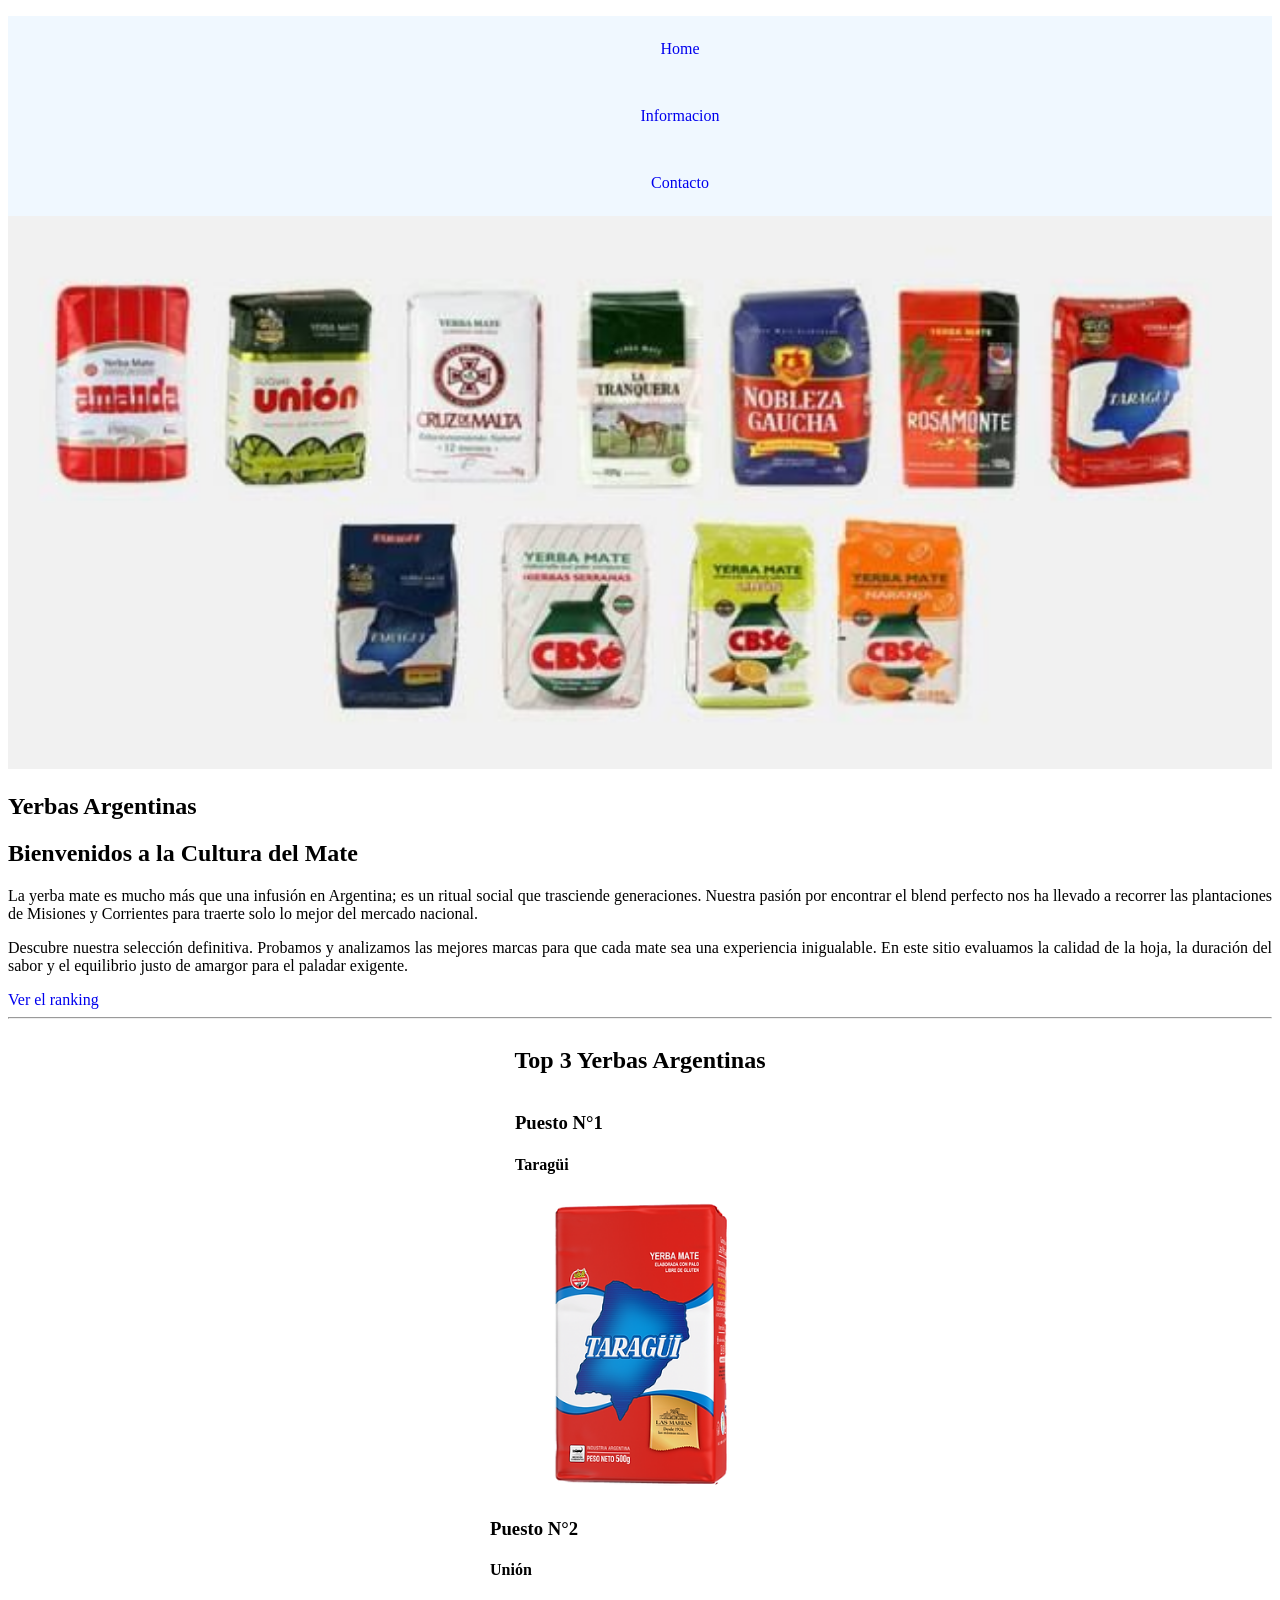
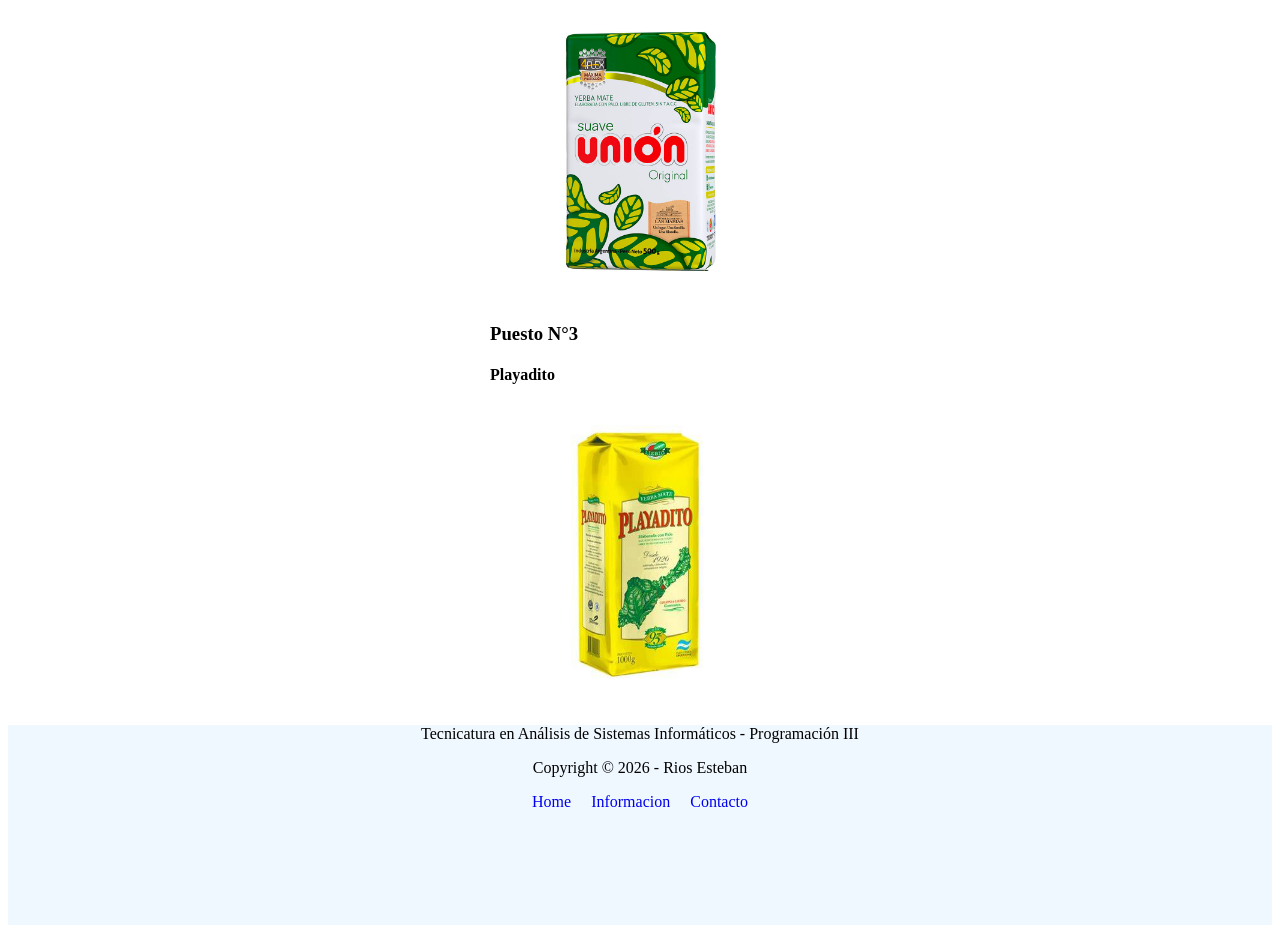
==== index.html @ b075c27d "first commit" ====
<!DOCTYPE html>
<html lang="es">
<head>
    <meta charset="UTF-8">
    <meta name="viewport" content="width=device-width, initial-scale=1.0">
    <title>Yerbas Argentinas - Inicio</title>

    <style>
        a, ul, li {
            text-decoration: none;
            list-style: none;
        }
    </style>
</head>
<body>
    <header>
        <nav style="width: 100%; height: 200px; background-color: aliceblue;">
            <ul style="height: 100%; width: 100%; display: flex; flex-direction: column; justify-content: space-around; align-items: center;">
                <a href="/yerbas/index.html">Home</a>
                <a href="/yerbas/info.html">Informacion</a>
                <a href="/yerbas/contacto.html">Contacto</a>
            </ul>
        </nav>
    </header>

    <main>
        <section class="hero">
            <img width="100%" src="./img/hero.jpg" alt="Campo de cultivo de yerba mate en el norte argentino">
            <h1>Yerbas Argentinas</h1>
            
            <article>
                <h2>Bienvenidos a la Cultura del Mate</h2>
                <p style="text-align: justify;">
                    La yerba mate es mucho más que una infusión en Argentina; es un ritual social que trasciende generaciones. Nuestra pasión por encontrar el blend perfecto nos ha llevado a recorrer las plantaciones de Misiones y Corrientes para traerte solo lo mejor del mercado nacional.
                </p>
                <p style="text-align: justify;">
                    Descubre nuestra selección definitiva. Probamos y analizamos las mejores marcas para que cada mate sea una experiencia inigualable. En este sitio evaluamos la calidad de la hoja, la duración del sabor y el equilibrio justo de amargor para el paladar exigente.
                </p>
                <a href="#top-marcas">Ver el ranking</a>
            </article>
        </section>

        <hr>

        <section id="top-marcas" style="display: flex; flex-direction: column; justify-content: center; align-items: center;">
            <h2>Top 3 Yerbas Argentinas</h2>
            
            <div>
                <h3>Puesto N°1</h3>
                <h4>Taragüi</h4>
                <img height="300px" src="./img/3D+Taragui+Yerba+2024+x+500g+Centenario+L-3278444449.png" alt="Paquete de Yerba Taragüi edición Centenario">
            </div>

            <div>
                <h3>Puesto N°2</h3>
                <h4>Unión</h4>
                <img height="300px" src="./img/Yerba-Mate-Union-4flex-1-2kg-1-853196-3556077291.jpg" alt="Paquete de Yerba Unión suave">
            </div>

            <div>
                <h3>Puesto N°3</h3>
                <h4>Playadito</h4>
                <img height="300px" src="./img/OIP-3209015301.jpg" alt="Paquete de Yerba Playadito tradicional">
            </div>
        </section>
    </main>

    <footer style="width: 100%; height: 200px; background-color: aliceblue; text-align: center;"> 
        <p>Tecnicatura en Análisis de Sistemas Informáticos - Programación III</p>
        <p>Copyright &copy; 2026 - Rios Esteban</p>
        <ul style="display: flex; justify-content: center; gap: 20px; padding: 0;">
            <li><a href="index.html">Home</a></li>
            <li><a href="info.html">Informacion</a></li>
            <li><a href="contacto.html">Contacto</a></li>
        </ul>
    </footer>

</body>
</html>
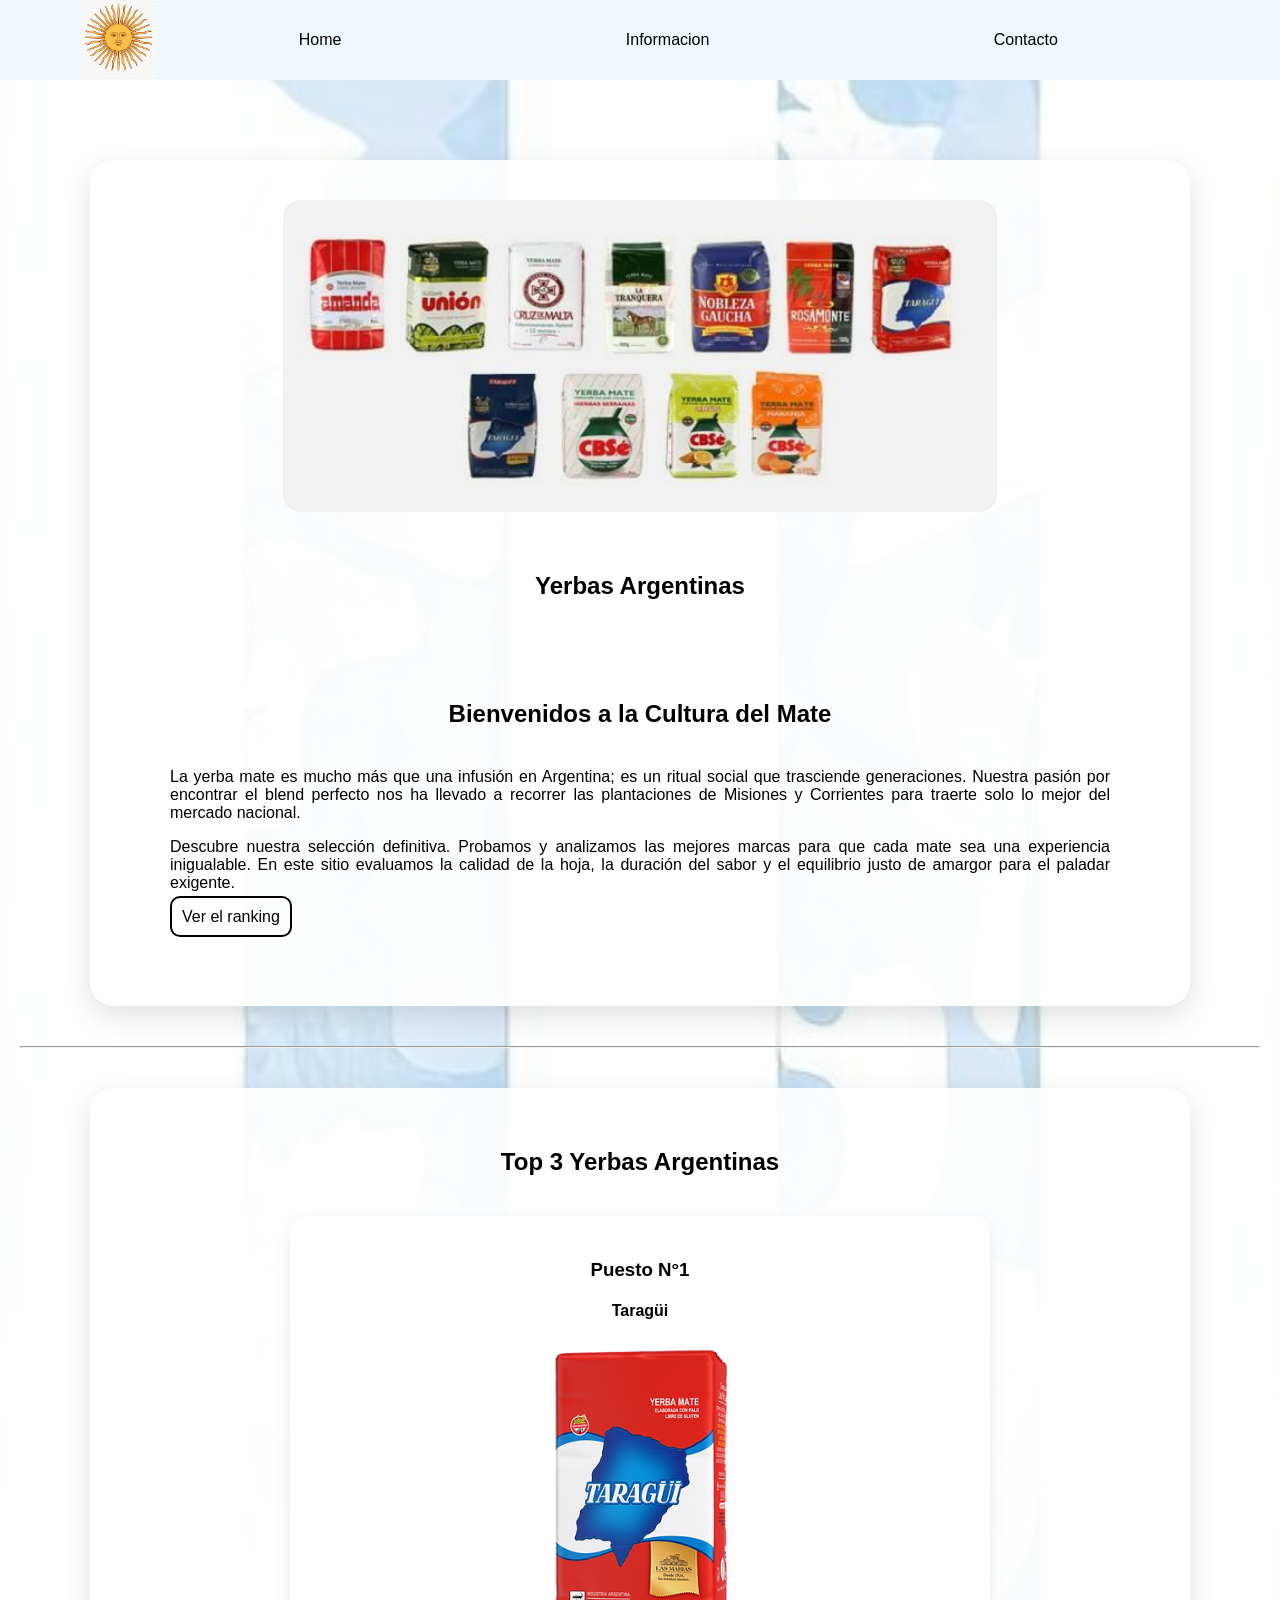
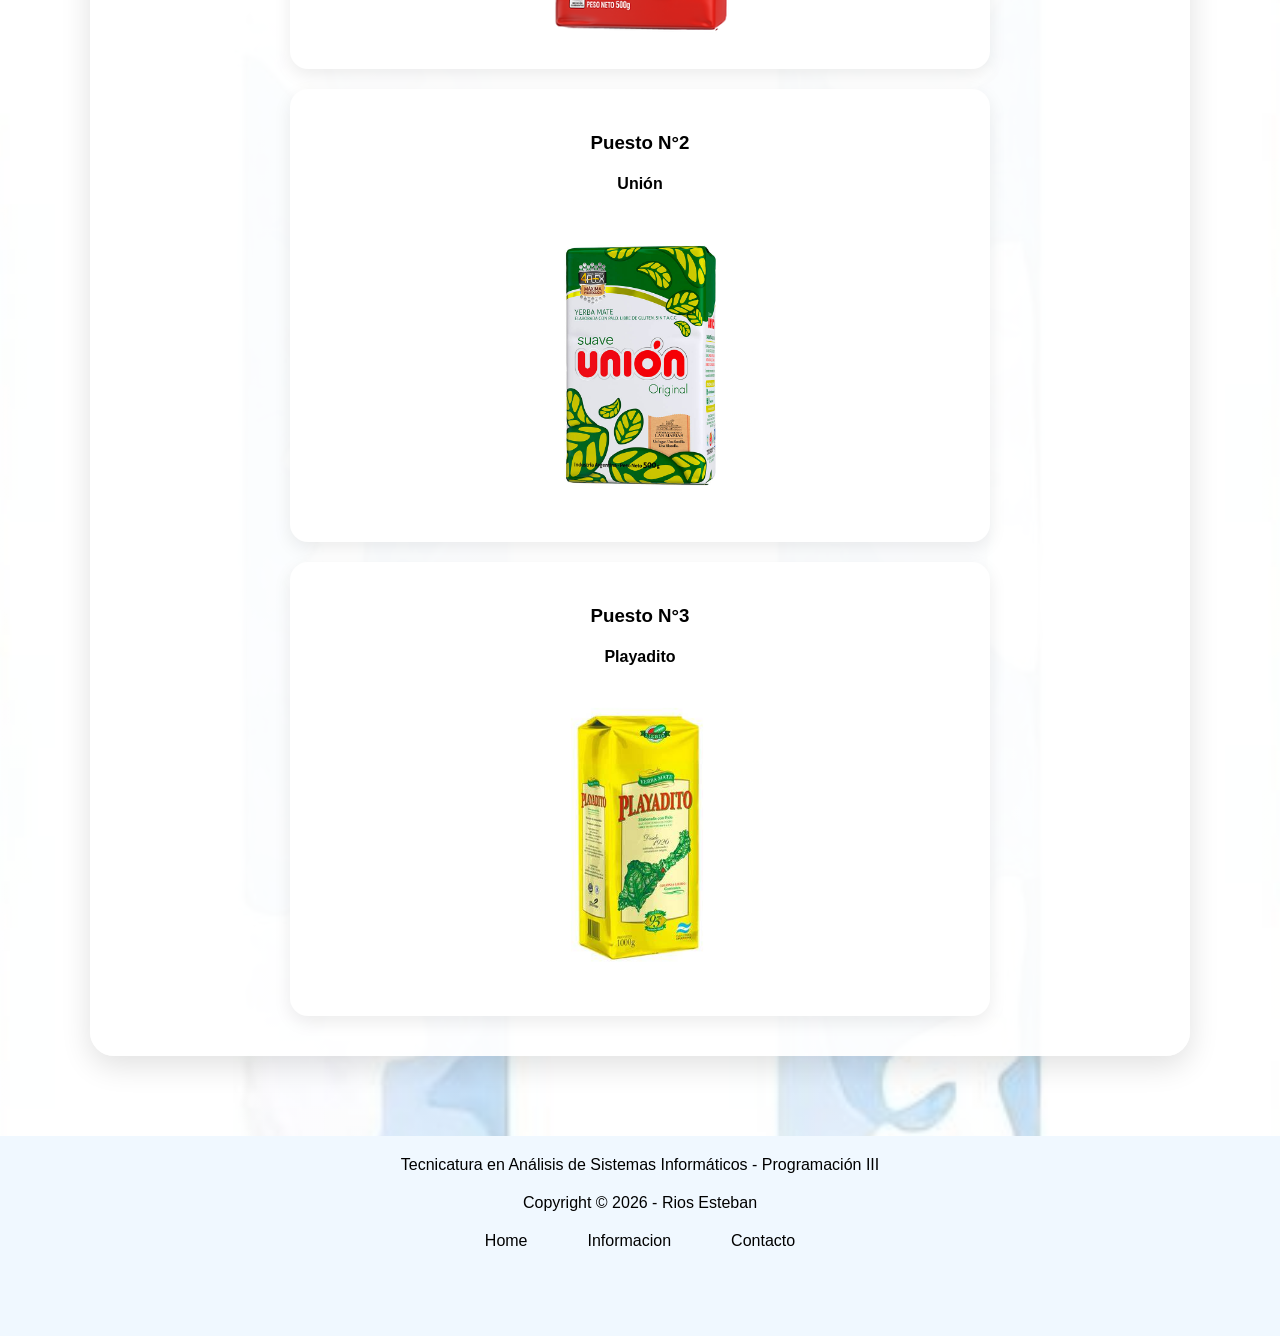
==== commit 2c881061: "feat:design all the page, and add more img" ====
--- a/index.html
+++ b/index.html
@@ -4,76 +4,75 @@
     <meta charset="UTF-8">
     <meta name="viewport" content="width=device-width, initial-scale=1.0">
     <title>Yerbas Argentinas - Inicio</title>
+    <link rel="stylesheet" href="./assets/styles.css">
+</head>
 
-    <style>
-        a, ul, li {
-            text-decoration: none;
-            list-style: none;
-        }
-    </style>
-</head>
-<body>
-    <header>
-        <nav style="width: 100%; height: 200px; background-color: aliceblue;">
-            <ul style="height: 100%; width: 100%; display: flex; flex-direction: column; justify-content: space-around; align-items: center;">
-                <a href="/yerbas/index.html">Home</a>
-                <a href="/yerbas/info.html">Informacion</a>
-                <a href="/yerbas/contacto.html">Contacto</a>
+<body class="page">
+    <header class="header">
+        <nav class="header__nav">
+            <img class="header__icon" src="./assets/sol.png" alt="">
+            <ul class="header__menu">
+                <li class="header__item"><a class="header__link" href="./index.html">Home</a></li>
+                <li class="header__item"><a class="header__link" href="./info.html">Informacion</a></li>
+                <li class="header__item"><a class="header__link" href="./contacto.html">Contacto</a></li>
             </ul>
         </nav>
     </header>
 
-    <main>
+    <main class="main">
         <section class="hero">
-            <img width="100%" src="./img/hero.jpg" alt="Campo de cultivo de yerba mate en el norte argentino">
-            <h1>Yerbas Argentinas</h1>
-            
-            <article>
-                <h2>Bienvenidos a la Cultura del Mate</h2>
-                <p style="text-align: justify;">
+            <img class="hero__image" src="./img/hero.jpg" alt="Campo de cultivo de yerba mate en el norte argentino">
+            <h1 class="hero__title">Yerbas Argentinas</h1>
+
+            <article class="hero__content">
+                <h2 class="hero__subtitle">Bienvenidos a la Cultura del Mate</h2>
+
+                <p class="hero__text">
                     La yerba mate es mucho más que una infusión en Argentina; es un ritual social que trasciende generaciones. Nuestra pasión por encontrar el blend perfecto nos ha llevado a recorrer las plantaciones de Misiones y Corrientes para traerte solo lo mejor del mercado nacional.
                 </p>
-                <p style="text-align: justify;">
+
+                <p class="hero__text">
                     Descubre nuestra selección definitiva. Probamos y analizamos las mejores marcas para que cada mate sea una experiencia inigualable. En este sitio evaluamos la calidad de la hoja, la duración del sabor y el equilibrio justo de amargor para el paladar exigente.
                 </p>
-                <a href="#top-marcas">Ver el ranking</a>
+
+                <a class="hero__link" href="#top-marcas">Ver el ranking</a>
             </article>
         </section>
 
-        <hr>
+        <hr class="separator">
 
-        <section id="top-marcas" style="display: flex; flex-direction: column; justify-content: center; align-items: center;">
-            <h2>Top 3 Yerbas Argentinas</h2>
-            
-            <div>
-                <h3>Puesto N°1</h3>
-                <h4>Taragüi</h4>
-                <img height="300px" src="./img/3D+Taragui+Yerba+2024+x+500g+Centenario+L-3278444449.png" alt="Paquete de Yerba Taragüi edición Centenario">
+        <section id="top-marcas" class="ranking">
+            <h2 class="ranking__title">Top 3 Yerbas Argentinas</h2>
+
+            <div class="ranking__card">
+                <h3 class="ranking__position">Puesto N°1</h3>
+                <h4 class="ranking__brand">Taragüi</h4>
+                <img class="ranking__image" src="./img/3D+Taragui+Yerba+2024+x+500g+Centenario+L-3278444449.png" alt="Paquete de Yerba Taragüi edición Centenario">
             </div>
 
-            <div>
-                <h3>Puesto N°2</h3>
-                <h4>Unión</h4>
-                <img height="300px" src="./img/Yerba-Mate-Union-4flex-1-2kg-1-853196-3556077291.jpg" alt="Paquete de Yerba Unión suave">
+            <div class="ranking__card">
+                <h3 class="ranking__position">Puesto N°2</h3>
+                <h4 class="ranking__brand">Unión</h4>
+                <img class="ranking__image" src="./img/Yerba-Mate-Union-4flex-1-2kg-1-853196-3556077291.jpg" alt="Paquete de Yerba Unión suave">
             </div>
 
-            <div>
-                <h3>Puesto N°3</h3>
-                <h4>Playadito</h4>
-                <img height="300px" src="./img/OIP-3209015301.jpg" alt="Paquete de Yerba Playadito tradicional">
+            <div class="ranking__card">
+                <h3 class="ranking__position">Puesto N°3</h3>
+                <h4 class="ranking__brand">Playadito</h4>
+                <img class="ranking__image" src="./img/OIP-3209015301.jpg" alt="Paquete de Yerba Playadito tradicional">
             </div>
         </section>
     </main>
 
-    <footer style="width: 100%; height: 200px; background-color: aliceblue; text-align: center;"> 
-        <p>Tecnicatura en Análisis de Sistemas Informáticos - Programación III</p>
-        <p>Copyright &copy; 2026 - Rios Esteban</p>
-        <ul style="display: flex; justify-content: center; gap: 20px; padding: 0;">
-            <li><a href="index.html">Home</a></li>
-            <li><a href="info.html">Informacion</a></li>
-            <li><a href="contacto.html">Contacto</a></li>
+    <footer class="footer">
+        <p class="footer__text">Tecnicatura en Análisis de Sistemas Informáticos - Programación III</p>
+        <p class="footer__text">Copyright &copy; 2026 - Rios Esteban</p>
+
+        <ul class="footer__menu">
+            <li class="header__item"><a class="header__link" href="./index.html">Home</a></li>
+                <li class="header__item"><a class="header__link" href="./info.html">Informacion</a></li>
+                <li class="header__item"><a class="header__link" href="./contacto.html">Contacto</a></li>
         </ul>
     </footer>
-
 </body>
 </html>
--- a/assets/styles.css
+++ b/assets/styles.css
@@ -0,0 +1,466 @@
+* {
+    box-sizing: border-box;
+}
+
+.page {
+    margin: 0;
+    min-height: 100vh;
+    font-family: Arial, sans-serif;
+    background-image: linear-gradient(rgba(255, 255, 255, 0.45), rgba(255, 255, 255, 0.45)), url(./bg.jpg);
+    background-size: cover;
+    background-position: center;
+    background-repeat: no-repeat;
+}
+
+.header {
+    width: 100%;
+}
+
+.header__menu {
+    width: 100%;
+    height: 100%;
+    margin: 0;
+    padding: 0;
+    display: flex;
+    justify-content: space-around;
+    align-items: center;
+    list-style: none;
+}
+
+.header__nav {
+    width: 100%;
+    height: 80px;
+    background-color: aliceblue;
+    display: flex;
+    justify-content: space-between;
+    align-items: center;
+    padding: 0 80px;
+}
+
+.header__icon {
+    height: 80px;
+}
+
+.header__item {
+    list-style: none;
+    padding: 20px;
+    border-radius: 20px;
+}
+
+.header__item:hover > .header__link:hover {
+    background-color: white;
+    color: goldenrod;
+}
+
+.header__item:hover {
+    background-color: white;
+    color: goldenrod;
+}
+
+.header__link {
+    text-decoration: none;
+    color: black;
+}
+
+.main {
+    width: 100%;
+    padding: 40px 20px;
+}
+
+.hero {
+    width: 100%;
+    max-width: 1100px;
+    margin: 40px auto;
+    padding: 40px;
+    background-color: rgba(255, 255, 255, 0.92);
+    border-radius: 24px;
+    box-shadow: 0 10px 30px rgba(0, 0, 0, 0.12);
+    display: flex;
+    flex-direction: column;
+    align-items: center;
+}
+
+.hero__image {
+    width: 70%;
+    border-radius: 18px;
+}
+
+.hero__title {
+    padding-top: 40px;
+    text-align: center;
+}
+
+.hero__content {
+    padding: 40px;
+}
+
+.hero__subtitle {
+    text-align: center;
+    padding: 20px;
+}
+
+.hero__text {
+    text-align: justify;
+}
+
+.hero__link {
+    text-decoration: none;
+    color: black;
+    border: 2px solid black;
+    padding: 10px;
+    border-radius: 10px;
+}
+
+.hero__link:hover {
+    background-color: cornsilk;
+}
+
+.separator {
+    width: 100%;
+}
+
+.ranking {
+    width: 100%;
+    max-width: 1100px;
+    margin: 40px auto;
+    padding: 40px;
+    background-color: rgba(255, 255, 255, 0.92);
+    border-radius: 24px;
+    box-shadow: 0 10px 30px rgba(0, 0, 0, 0.12);
+    display: flex;
+    flex-direction: column;
+    justify-content: center;
+    align-items: center;
+    gap: 20px;
+}
+
+.ranking__title {
+    text-align: center;
+}
+
+.ranking__card {
+    width: 100%;
+    max-width: 700px;
+    padding: 24px;
+    text-align: center;
+    background-color: white;
+    border-radius: 18px;
+    box-shadow: 0 6px 18px rgba(0, 0, 0, 0.08);
+}
+
+.ranking__position {
+    text-align: center;
+}
+
+.ranking__brand {
+    text-align: center;
+}
+
+.ranking__image {
+    height: 300px;
+    max-width: 100%;
+    object-fit: contain;
+}
+
+.footer {
+    width: 100%;
+    height: 200px;
+    background-color: aliceblue;
+    text-align: center;
+}
+
+.footer__text {
+    margin: 0;
+    padding-top: 20px;
+}
+
+.footer__menu {
+    margin: 0;
+    padding: 0;
+    display: flex;
+    justify-content: center;
+    gap: 20px;
+    list-style: none;
+}
+
+.footer__item {
+    list-style: none;
+}
+
+.footer__link {
+    text-decoration: none;
+    color: black;
+}
+
+.contact {
+    width: 100%;
+    padding: 30px 20px;
+}
+
+.contact__title {
+    text-align: center;
+}
+
+.contact__container {
+    width: 100%;
+    max-width: 700px;
+    margin: 40px auto;
+    padding: 40px;
+    background-color: rgba(255, 255, 255, 0.92);
+    border-radius: 24px;
+    box-shadow: 0 10px 30px rgba(0, 0, 0, 0.12);
+}
+
+.contact__form {
+    width: 100%;
+}
+
+.contact__fieldset {
+    margin-bottom: 20px;
+    padding: 20px;
+    border: 1px solid #cccccc;
+    border-radius: 14px;
+}
+
+.contact__legend {
+    font-weight: bold;
+}
+
+.contact__field {
+    margin-bottom: 15px;
+}
+
+.contact__label {
+    display: inline-block;
+    margin-bottom: 5px;
+}
+
+.contact__input {
+    width: 100%;
+    padding: 8px;
+}
+
+.contact__select {
+    width: 100%;
+    padding: 8px;
+}
+
+.contact__option {
+    color: black;
+}
+
+.contact__text {
+    margin-bottom: 8px;
+}
+
+.contact__choice {
+    margin-bottom: 8px;
+}
+
+.contact__radio {
+    margin-right: 5px;
+}
+
+.contact__checkbox {
+    margin-right: 5px;
+}
+
+.contact__textarea {
+    min-width: 250px;
+    max-width: 400px;
+    min-height: 100px;
+    width: 100%;
+    padding: 8px;
+    resize: vertical;
+}
+
+.contact__actions {
+    margin-top: 20px;
+}
+
+.contact__button {
+    padding: 10px 15px;
+    cursor: pointer;
+}
+
+.contact__button--secondary {
+    margin-left: 10px;
+}
+
+.info {
+    width: 100%;
+    padding: 30px 20px;
+}
+
+.info__section {
+    width: 100%;
+    max-width: 900px;
+    margin: 40px auto;
+    padding: 40px;
+    background-color: rgba(255, 255, 255, 0.92);
+    border-radius: 24px;
+    box-shadow: 0 10px 30px rgba(0, 0, 0, 0.12);
+}
+
+.info__title {
+    text-align: center;
+}
+
+.info__image {
+    width: 100%;
+    max-width: 700px;
+    display: block;
+    margin: 0 auto;
+    border-radius: 18px;
+}
+
+.info__text {
+    text-align: justify;
+}
+
+.info__strong {
+    font-weight: bold;
+}
+
+.info__emphasis {
+    font-style: italic;
+}
+
+.info__video {
+    width: 100%;
+    max-width: 767px;
+    height: 432px;
+    display: block;
+    margin: 20px auto;
+    border-radius: 18px;
+}
+
+.info__separator {
+    margin: 30px 0;
+}
+
+.info__subtitle {
+    text-align: center;
+}
+
+.info__table {
+    width: 100%;
+    border-collapse: collapse;
+    margin: 20px 0;
+}
+
+.info__table-header {
+    border: 1px solid black;
+    padding: 10px;
+    background-color: aliceblue;
+}
+
+.info__table-data {
+    border: 1px solid black;
+    padding: 10px;
+    text-align: center;
+}
+
+.info__table-data--footer {
+    font-weight: bold;
+    background-color: aliceblue;
+}
+
+.info__list {
+    padding-left: 25px;
+}
+
+.info__list-item {
+    margin-bottom: 8px;
+    list-style: disc;
+}
+
+.info__sublist {
+    padding-left: 25px;
+    margin-top: 8px;
+}
+
+.info__sublist-item {
+    margin-bottom: 6px;
+    list-style: decimal;
+}
+
+.info__steps {
+    padding-left: 25px;
+}
+
+.info__steps-item {
+    margin-bottom: 8px;
+    list-style: decimal;
+}
+
+.info__glossary {
+    margin-top: 20px;
+}
+
+.info__term {
+    font-weight: bold;
+    margin-top: 15px;
+}
+
+.info__definition {
+    margin-left: 20px;
+    margin-bottom: 10px;
+}
+
+@media (max-width: 700px) {
+    .header__nav {
+        height: auto;
+        padding: 15px 20px;
+        flex-direction: column;
+        gap: 10px;
+    }
+
+    .header__menu {
+        flex-direction: column;
+        gap: 8px;
+    }
+
+    .header__item {
+        padding: 10px;
+    }
+
+    .main {
+        padding: 24px 12px;
+    }
+
+    .hero,
+    .ranking,
+    .contact__container,
+    .info__section {
+        margin: 24px auto;
+        padding: 24px 18px;
+        border-radius: 18px;
+    }
+
+    .hero__image {
+        width: 100%;
+    }
+
+    .hero__content {
+        padding: 20px 0;
+    }
+
+    .ranking__card {
+        padding: 18px;
+    }
+
+    .ranking__image {
+        height: auto;
+        width: 100%;
+    }
+
+    .contact__textarea {
+        min-width: 100%;
+        max-width: 100%;
+    }
+
+    .info__video {
+        height: 220px;
+    }
+}
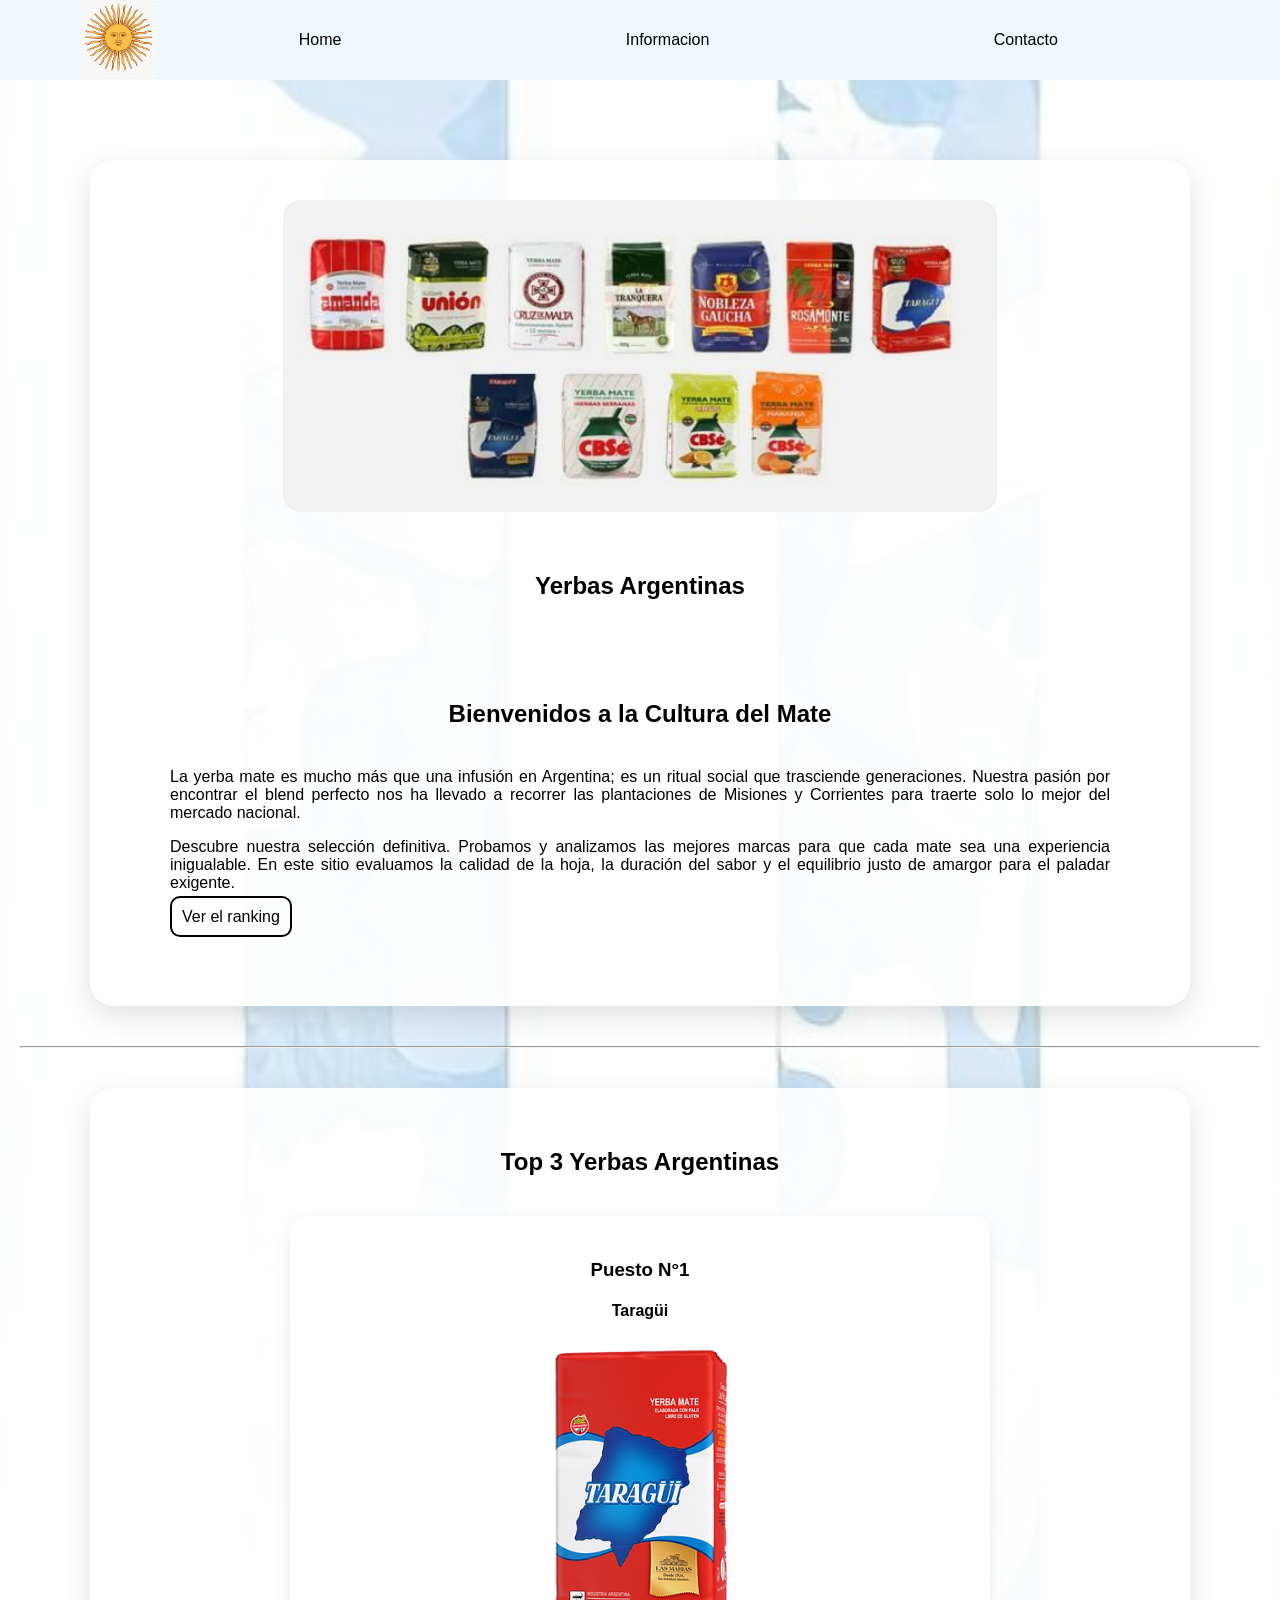
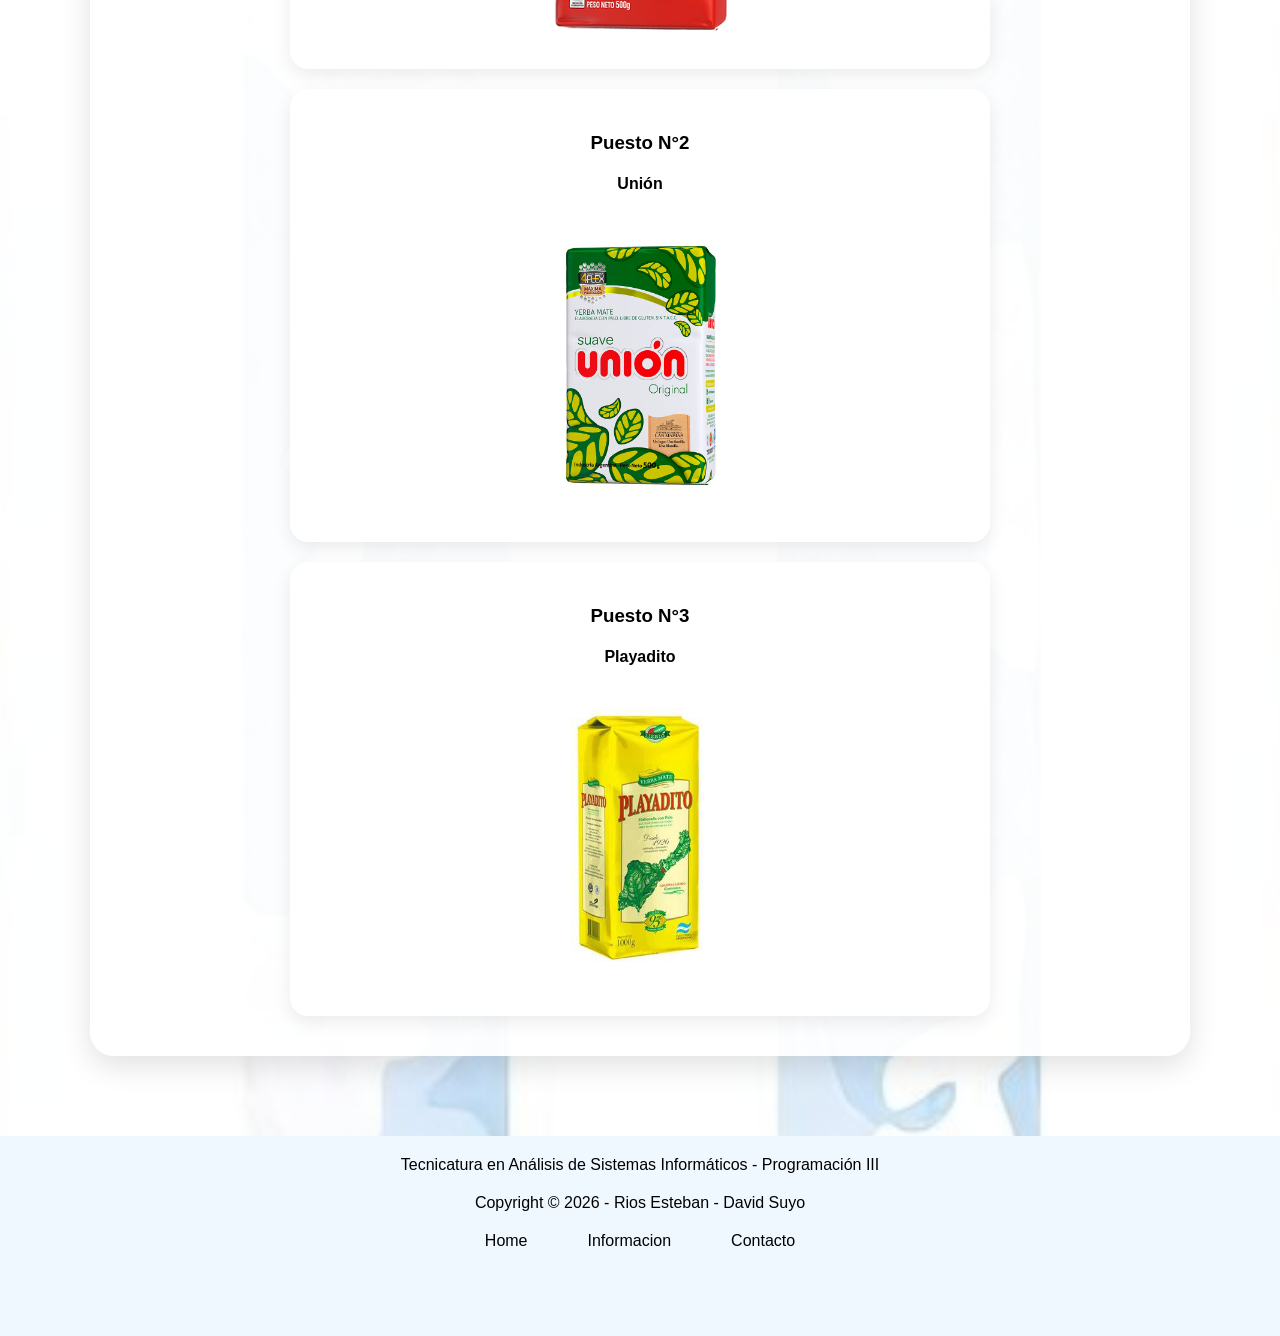
==== commit e630cd48: "feat: change footer names" ====
--- a/index.html
+++ b/index.html
@@ -66,7 +66,7 @@
 
     <footer class="footer">
         <p class="footer__text">Tecnicatura en Análisis de Sistemas Informáticos - Programación III</p>
-        <p class="footer__text">Copyright &copy; 2026 - Rios Esteban</p>
+        <p class="footer__text">Copyright &copy; 2026 - Rios Esteban - David Suyo</p>
 
         <ul class="footer__menu">
             <li class="header__item"><a class="header__link" href="./index.html">Home</a></li>
